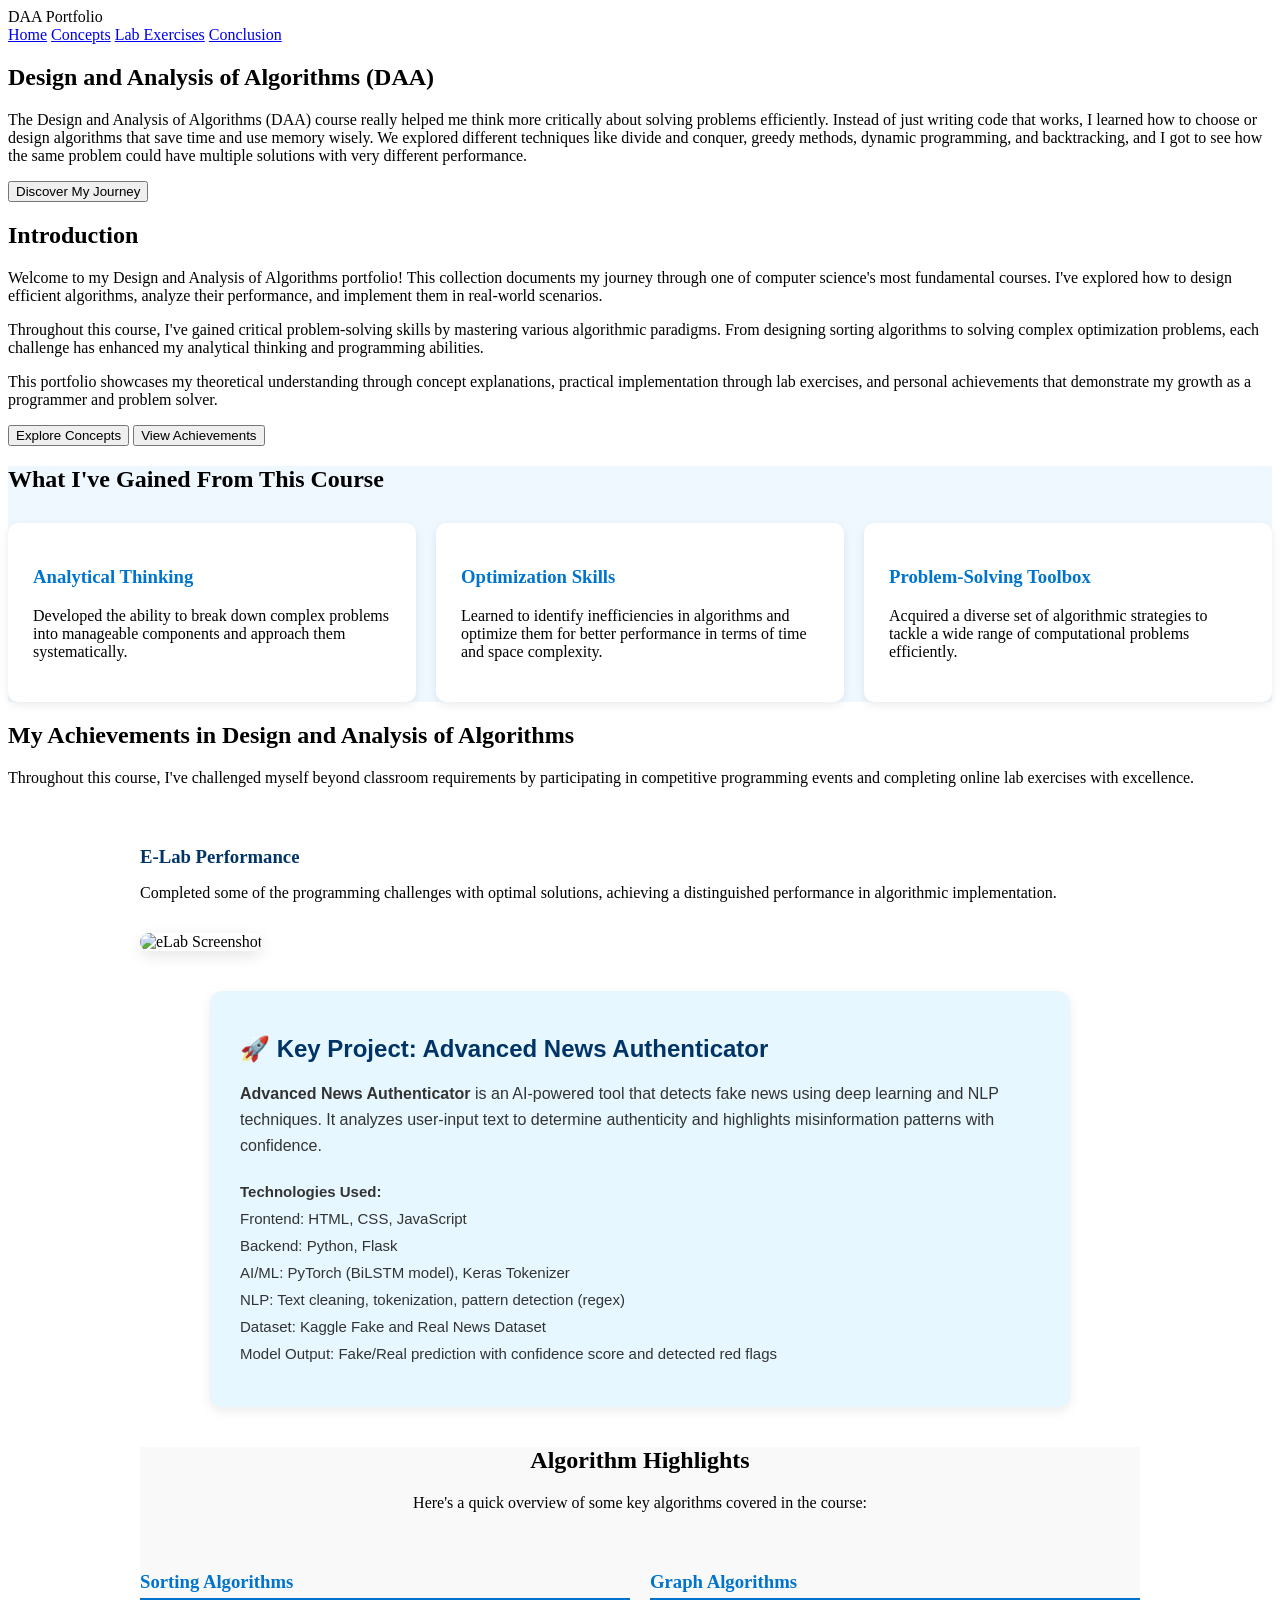
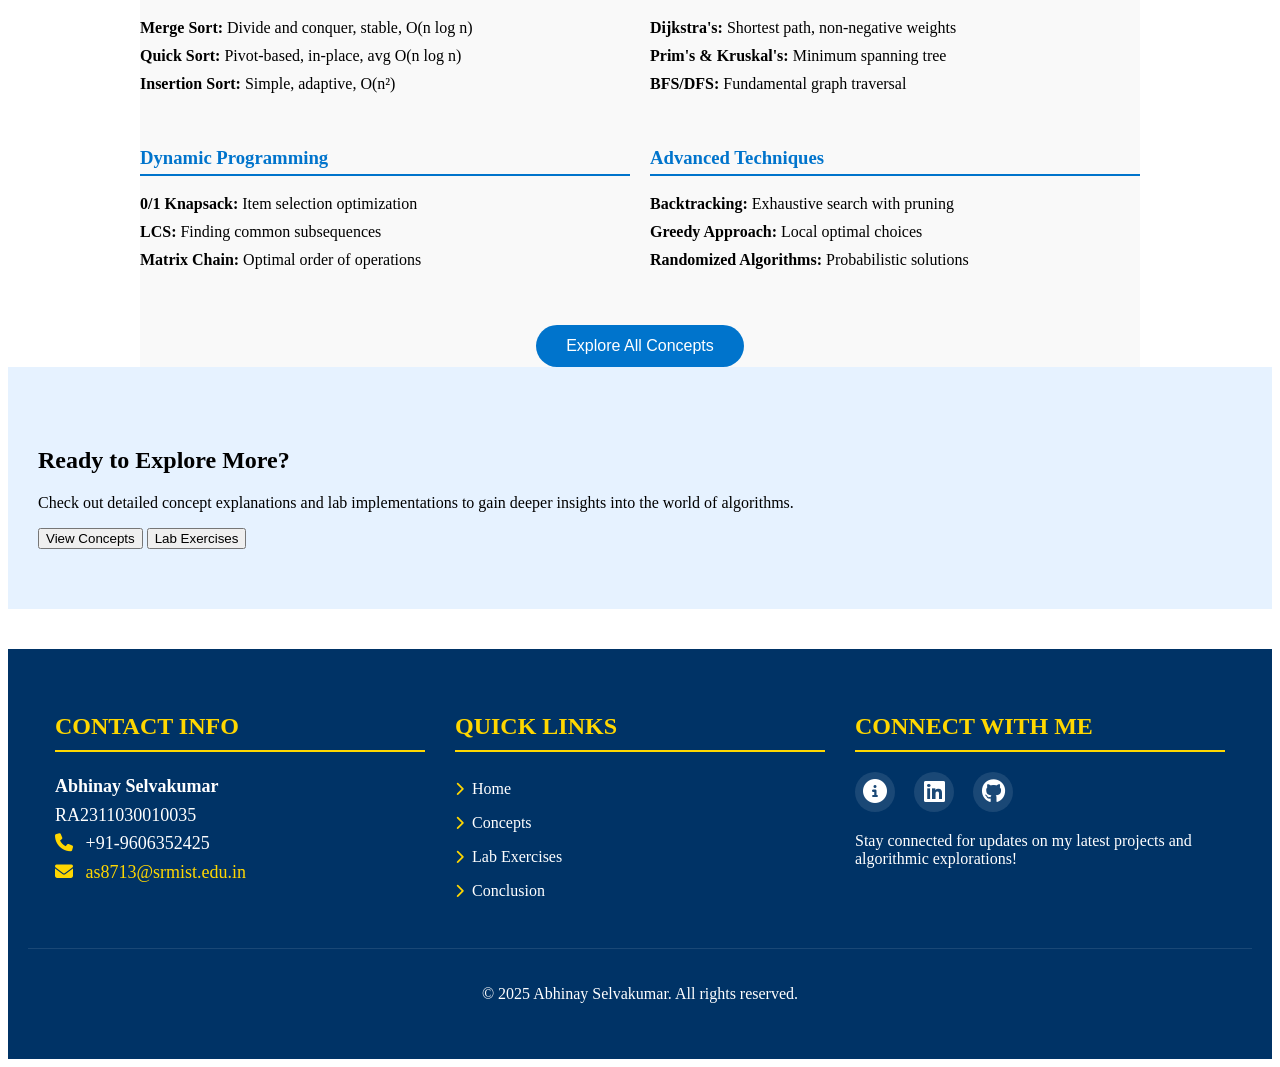
==== docs/index.html @ 9a60bb02 "Copied HTML files to docs/ for GitHub Pages" ====
<!DOCTYPE html>
<html lang="en">
    <head>
        <meta charset="UTF-8" />
        <meta name="viewport" content="width=device-width, initial-scale=1.0"/>
        <meta name="description" content="Design and Analysis of Algorithms (DAA) Portfolio showcasing knowledge, lab work, and achievements" />
        <title>DAA Portfolio | Home</title>
        <link rel="stylesheet" href="style.css" />
        <link href="https://fonts.googleapis.com/css2?family=Roboto:wght@300;400;500;700&display=swap" rel="stylesheet">
        <link rel="shortcut icon" href="favicon.ico" type="image/x-icon">
        <link rel="stylesheet" href="https://cdnjs.cloudflare.com/ajax/libs/font-awesome/6.5.0/css/all.min.css" crossorigin="anonymous" referrerpolicy="no-referrer" />
    </head>
    
<body>

    <!-- Header -->
    <header>
        <div class="header-left">DAA Portfolio</div>
        <nav class="header-right">
            <a href="index.html">Home</a>
            <a href="concepts.html">Concepts</a>
            <a href="lab.html">Lab Exercises</a>
            <a href="conclusion.html">Conclusion</a>
        </nav>
    </header>

    <!-- Hero Section: About the Course -->
    <section class="hero">
        <h1>Design and Analysis of Algorithms (DAA)</h1>
        <p>The Design and Analysis of Algorithms (DAA) course really helped me think more critically about solving problems efficiently. Instead of just writing code that works, I learned how to choose or design algorithms that save time and use memory wisely. We explored different techniques like divide and conquer, greedy methods, dynamic programming, and backtracking, and I got to see how the same problem could have multiple solutions with very different performance. </p>
        <button onclick="scrollToIntro()">Discover My Journey</button>
    </section>

    <!-- Introduction Section: About the Portfolio -->
    <section id="introduction" class="section">
        <h2>Introduction</h2>
        <p>Welcome to my Design and Analysis of Algorithms portfolio! This collection documents my journey through one of computer science's most fundamental courses. I've explored how to design efficient algorithms, analyze their performance, and implement them in real-world scenarios.</p>
        <p>Throughout this course, I've gained critical problem-solving skills by mastering various algorithmic paradigms. From designing sorting algorithms to solving complex optimization problems, each challenge has enhanced my analytical thinking and programming abilities.</p>
        <p>This portfolio showcases my theoretical understanding through concept explanations, practical implementation through lab exercises, and personal achievements that demonstrate my growth as a programmer and problem solver.</p>
        <div class="btn-group">
            <button onclick="goToConcepts()">Explore Concepts</button>
            <button onclick="scrollToAchievements()">View Achievements</button>
        </div>
    </section>

    <!-- Course Benefits Section -->
    <section class="section" style="background-color: #f0f8ff;">
        <h2>What I've Gained From This Course</h2>
        <div style="display: flex; flex-wrap: wrap; justify-content: center; gap: 20px; margin-top: 30px;">
            <div style="flex: 1; min-width: 250px; background: white; padding: 25px; border-radius: 10px; box-shadow: 0 3px 10px rgba(0,0,0,0.08);">
                <h3 style="color: #0074cc;">Analytical Thinking</h3>
                <p>Developed the ability to break down complex problems into manageable components and approach them systematically.</p>
            </div>
            <div style="flex: 1; min-width: 250px; background: white; padding: 25px; border-radius: 10px; box-shadow: 0 3px 10px rgba(0,0,0,0.08);">
                <h3 style="color: #0074cc;">Optimization Skills</h3>
                <p>Learned to identify inefficiencies in algorithms and optimize them for better performance in terms of time and space complexity.</p>
            </div>
            <div style="flex: 1; min-width: 250px; background: white; padding: 25px; border-radius: 10px; box-shadow: 0 3px 10px rgba(0,0,0,0.08);">
                <h3 style="color: #0074cc;">Problem-Solving Toolbox</h3>
                <p>Acquired a diverse set of algorithmic strategies to tackle a wide range of computational problems efficiently.</p>
            </div>
        </div>
    </section>

    <!-- Achievements Section -->
    <section id="achievements" class="section">
        <h2>My Achievements in Design and Analysis of Algorithms</h2>
        <p>Throughout this course, I've challenged myself beyond classroom requirements by participating in competitive programming events and completing online lab exercises with excellence.</p>
        
        <div style="display: flex; flex-wrap: wrap; justify-content: center; gap: 40px; margin: 40px 0;">
            <div style="flex: 1; min-width: 300px; max-width: 1000px;"> <!-- Increase max-width if needed -->
                <h3 style="color: #003366; margin-bottom: 15px;">E-Lab Performance</h3>
                <p>Completed some of the programming challenges with optimal solutions, achieving a distinguished performance in algorithmic implementation.</p>
                <img src="elab.jpg" alt="eLab Screenshot" style="width: 100%; height: auto; border-radius: 10px; margin-top: 15px; box-shadow: 0 5px 15px rgba(0,0,0,0.1);">
            </div>
        </div>
        
        
        <div style="background-color: #e6f7ff; padding: 25px 30px; border-radius: 12px; margin: 40px auto; max-width: 800px; box-shadow: 0 4px 12px rgba(0,0,0,0.08); font-family: 'Segoe UI', sans-serif;">
            <h2 style="color: #003366; margin-bottom: 18px;">🚀 Key Project: Advanced News Authenticator</h2>
            
            <p style="font-size: 16px; line-height: 1.6; color: #333;">
              <strong>Advanced News Authenticator</strong> is an AI-powered tool that detects fake news using deep learning and NLP techniques. It analyzes user-input text to determine authenticity and highlights misinformation patterns with confidence.
            </p>
            
            <p style="font-size: 15px; color: #333; line-height: 1.8; margin-top: 20px;">
              <strong>Technologies Used:</strong><br>
              Frontend: HTML, CSS, JavaScript<br>
              Backend: Python, Flask<br>
              AI/ML: PyTorch (BiLSTM model), Keras Tokenizer<br>
              NLP: Text cleaning, tokenization, pattern detection (regex)<br>
              Dataset: Kaggle Fake and Real News Dataset<br>
              Model Output: Fake/Real prediction with confidence score and detected red flags
            </p>
          </div>
          
          
    </section>

    <!-- Quick Concept Highlights -->
    <section class="section" style="background-color: #f9f9f9; text-align: left; max-width: 1000px; margin: 0 auto;">
        <h2 style="text-align: center;">Algorithm Highlights</h2>
        <p style="text-align: center; margin-bottom: 40px;">Here's a quick overview of some key algorithms covered in the course:</p>
        
        <div style="display: flex; flex-wrap: wrap; gap: 20px; justify-content: space-between; margin-bottom: 20px;">
            <div style="flex: 1; min-width: 300px;">
                <h3 style="color: #0074cc; border-bottom: 2px solid #0074cc; padding-bottom: 5px;">Sorting Algorithms</h3>
                <ul style="list-style-type: none; padding-left: 0;">
                    <li style="margin-bottom: 10px;"><strong>Merge Sort:</strong> Divide and conquer, stable, O(n log n)</li>
                    <li style="margin-bottom: 10px;"><strong>Quick Sort:</strong> Pivot-based, in-place, avg O(n log n)</li>
                    <li style="margin-bottom: 10px;"><strong>Insertion Sort:</strong> Simple, adaptive, O(n²)</li>
                </ul>
            </div>
            
            <div style="flex: 1; min-width: 300px;">
                <h3 style="color: #0074cc; border-bottom: 2px solid #0074cc; padding-bottom: 5px;">Graph Algorithms</h3>
                <ul style="list-style-type: none; padding-left: 0;">
                    <li style="margin-bottom: 10px;"><strong>Dijkstra's:</strong> Shortest path, non-negative weights</li>
                    <li style="margin-bottom: 10px;"><strong>Prim's & Kruskal's:</strong> Minimum spanning tree</li>
                    <li style="margin-bottom: 10px;"><strong>BFS/DFS:</strong> Fundamental graph traversal</li>
                </ul>
            </div>
        </div>
        
        <div style="display: flex; flex-wrap: wrap; gap: 20px; justify-content: space-between;">
            <div style="flex: 1; min-width: 300px;">
                <h3 style="color: #0074cc; border-bottom: 2px solid #0074cc; padding-bottom: 5px;">Dynamic Programming</h3>
                <ul style="list-style-type: none; padding-left: 0;">
                    <li style="margin-bottom: 10px;"><strong>0/1 Knapsack:</strong> Item selection optimization</li>
                    <li style="margin-bottom: 10px;"><strong>LCS:</strong> Finding common subsequences</li>
                    <li style="margin-bottom: 10px;"><strong>Matrix Chain:</strong> Optimal order of operations</li>
                </ul>
            </div>
            
            <div style="flex: 1; min-width: 300px;">
                <h3 style="color: #0074cc; border-bottom: 2px solid #0074cc; padding-bottom: 5px;">Advanced Techniques</h3>
                <ul style="list-style-type: none; padding-left: 0;">
                    <li style="margin-bottom: 10px;"><strong>Backtracking:</strong> Exhaustive search with pruning</li>
                    <li style="margin-bottom: 10px;"><strong>Greedy Approach:</strong> Local optimal choices</li>
                    <li style="margin-bottom: 10px;"><strong>Randomized Algorithms:</strong> Probabilistic solutions</li>
                </ul>
            </div>
        </div>
        
        <div style="text-align: center; margin-top: 40px;">
            <button onclick="goToConcepts()" style="background-color: #0074cc; color: white; border: none; padding: 12px 30px; border-radius: 30px; font-size: 16px; cursor: pointer; transition: all 0.3s ease;">Explore All Concepts</button>
        </div>
    </section>

    <!-- Call to Action Section -->
    <section class="section" style="background-color: #e6f2ff; padding: 60px 30px;">
        <h2>Ready to Explore More?</h2>
        <p>Check out detailed concept explanations and lab implementations to gain deeper insights into the world of algorithms.</p>
        <div class="btn-group">
            <button onclick="goToConcepts()">View Concepts</button>
            <button onclick="goToLab()">Lab Exercises</button>
        </div>
    </section>

    <!-- Back to Top Button -->
    <button id="backToTopBtn" onclick="topFunction()" style="display: none; position: fixed; bottom: 20px; right: 20px; z-index: 99; border: none; outline: none; background-color: #0074cc; color: white; cursor: pointer; padding: 15px; border-radius: 50%; font-size: 18px; box-shadow: 0 4px 10px rgba(0,0,0,0.2);">↑</button>

    <!-- Footer -->
    <footer style="background-color: #003366; color: white; padding: 40px 20px; margin-top: 40px;">
        <div style="display: flex; flex-wrap: wrap; justify-content: space-between; max-width: 1200px; margin: 0 auto; text-align: left;">
            <!-- Contact Information Section -->
            <div style="flex: 1; min-width: 300px; margin-bottom: 30px; padding: 0 15px;">
                <h3 style="font-size: 24px; margin-bottom: 20px; color: #FFD700; border-bottom: 2px solid #FFD700; padding-bottom: 10px;">CONTACT INFO</h3>
                <p style="margin: 10px 0; font-size: 18px; line-height: 1.6;">
                    <strong>Abhinay Selvakumar</strong><br>
                    RA2311030010035<br>
                    <i class="fas fa-phone" style="margin-right: 8px; color: #FFD700;"></i> +91-9606352425<br>
                    <i class="fas fa-envelope" style="margin-right: 8px; color: #FFD700;"></i> <a href="mailto:as8713@srmist.edu.in" style="color: #FFD700; text-decoration: none;">as8713@srmist.edu.in</a>
                </p>
            </div>
            
            <!-- Quick Links Section -->
            <div style="flex: 1; min-width: 300px; margin-bottom: 30px; padding: 0 15px;">
                <h3 style="font-size: 24px; margin-bottom: 20px; color: #FFD700; border-bottom: 2px solid #FFD700; padding-bottom: 10px;">QUICK LINKS</h3>
                <nav style="display: flex; flex-direction: column;">
                    <a href="index.html" style="color: white; margin: 8px 0; text-decoration: none; transition: all 0.3s ease;"><i class="fas fa-chevron-right" style="margin-right: 8px; color: #FFD700; font-size: 14px;"></i>Home</a>
                    <a href="concepts.html" style="color: white; margin: 8px 0; text-decoration: none; transition: all 0.3s ease;"><i class="fas fa-chevron-right" style="margin-right: 8px; color: #FFD700; font-size: 14px;"></i>Concepts</a>
                    <a href="lab.html" style="color: white; margin: 8px 0; text-decoration: none; transition: all 0.3s ease;"><i class="fas fa-chevron-right" style="margin-right: 8px; color: #FFD700; font-size: 14px;"></i>Lab Exercises</a>
                    <a href="conclusion.html" style="color: white; margin: 8px 0; text-decoration: none; transition: all 0.3s ease;"><i class="fas fa-chevron-right" style="margin-right: 8px; color: #FFD700; font-size: 14px;"></i>Conclusion</a>
                </nav>
            </div>
            
            <!-- Connect Section -->
            <div style="flex: 1; min-width: 300px; margin-bottom: 30px; padding: 0 15px;">
                <h3 style="font-size: 24px; margin-bottom: 20px; color: #FFD700; border-bottom: 2px solid #FFD700; padding-bottom: 10px;">CONNECT WITH ME</h3>
                <div class="social-icons" style="margin: 20px 0;">
                    <a href="#" target="_blank" style="display: inline-block; color: white; margin: 0 15px 0 0; font-size: 24px; background-color: rgba(255,255,255,0.1); width: 40px; height: 40px; line-height: 40px; text-align: center; border-radius: 50%; transition: all 0.3s ease;"><i class="fas fa-info-circle"></i></a>
                    <a href="#" target="_blank" style="display: inline-block; color: white; margin: 0 15px 0 0; font-size: 24px; background-color: rgba(255,255,255,0.1); width: 40px; height: 40px; line-height: 40px; text-align: center; border-radius: 50%; transition: all 0.3s ease;"><i class="fab fa-linkedin"></i></a>
                    <a href="#" target="_blank" style="display: inline-block; color: white; margin: 0 15px 0 0; font-size: 24px; background-color: rgba(255,255,255,0.1); width: 40px; height: 40px; line-height: 40px; text-align: center; border-radius: 50%; transition: all 0.3s ease;"><i class="fab fa-github"></i></a>
                </div>
                <p style="margin-top: 20px; font-size: 16px;">Stay connected for updates on my latest projects and algorithmic explorations!</p>
            </div>
        </div>
        
        <!-- Copyright Section -->
        <div style="border-top: 1px solid rgba(255,255,255,0.1); padding-top: 20px; margin-top: 10px; text-align: center;">
            <p style="font-size: 16px;">&copy; 2025 Abhinay Selvakumar. All rights reserved.</p>
        </div>
    </footer>

    <script src="script.js"></script>
</body>
</html>
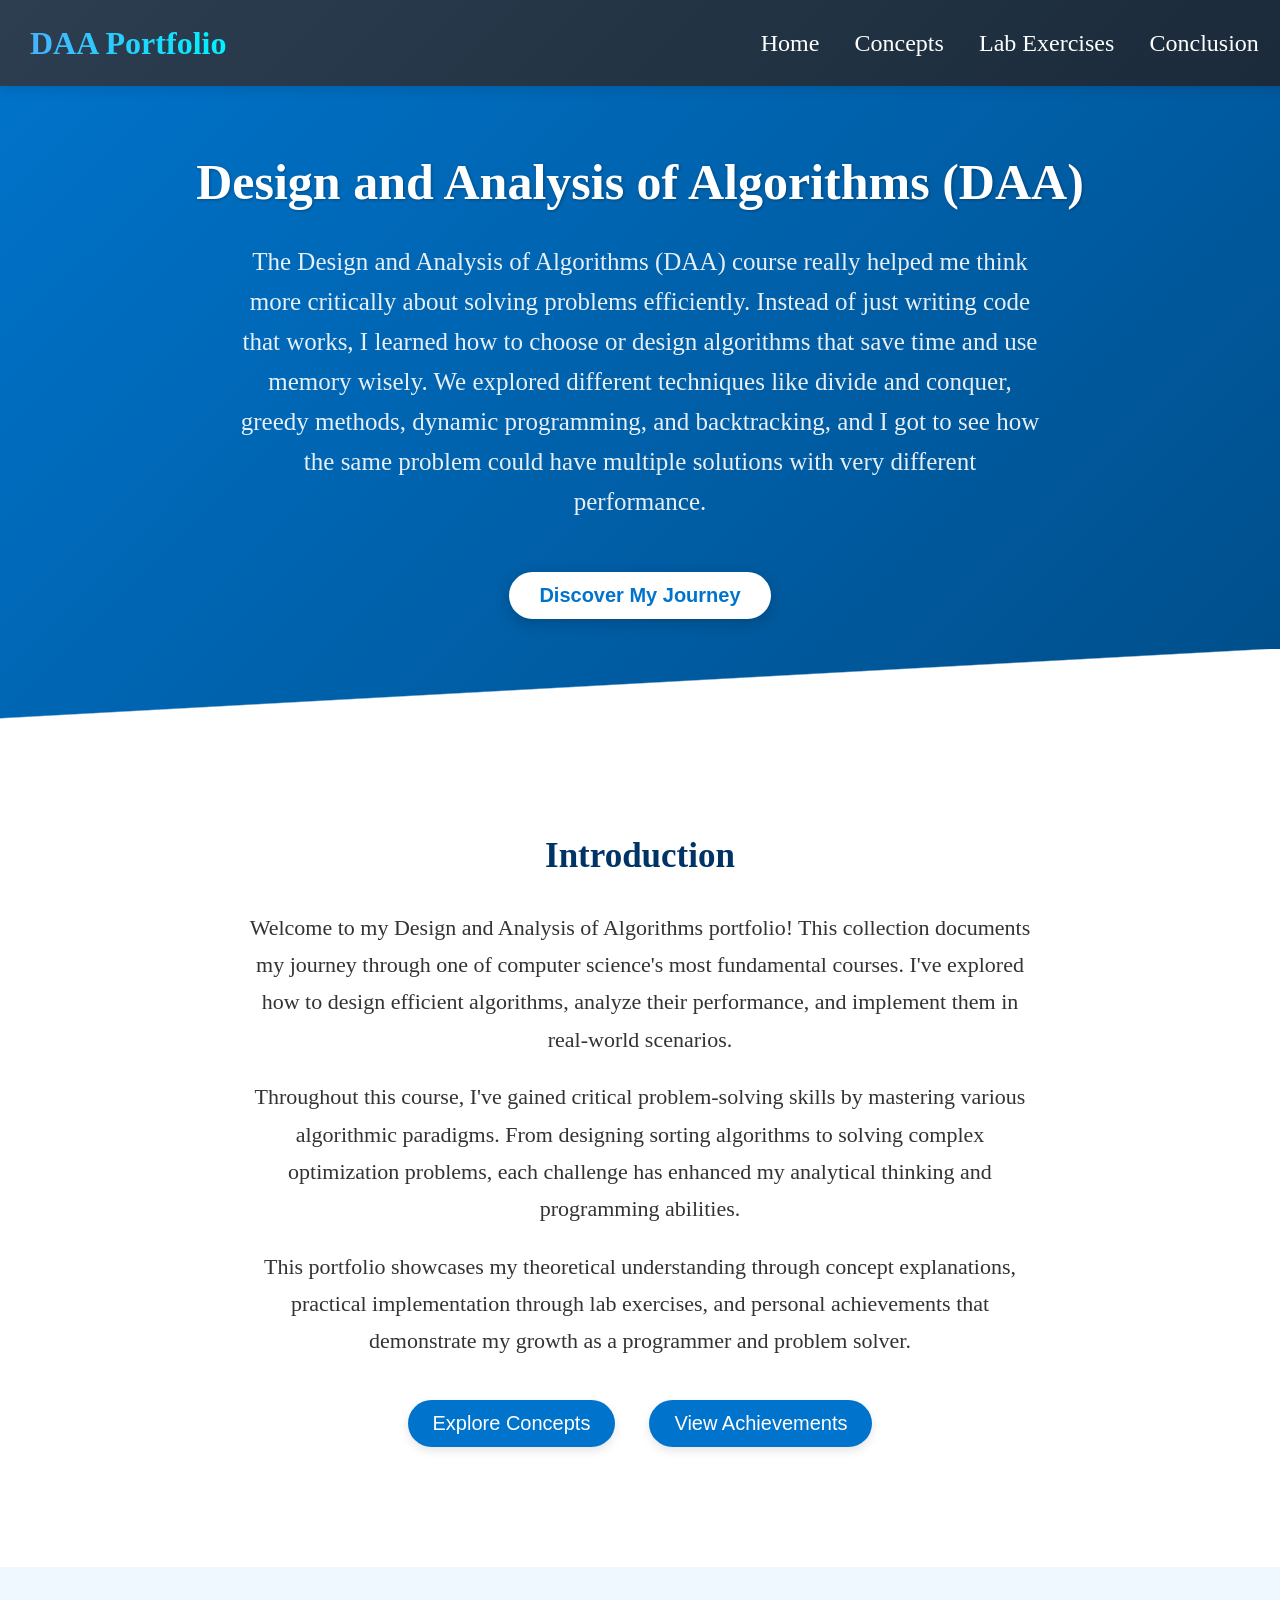
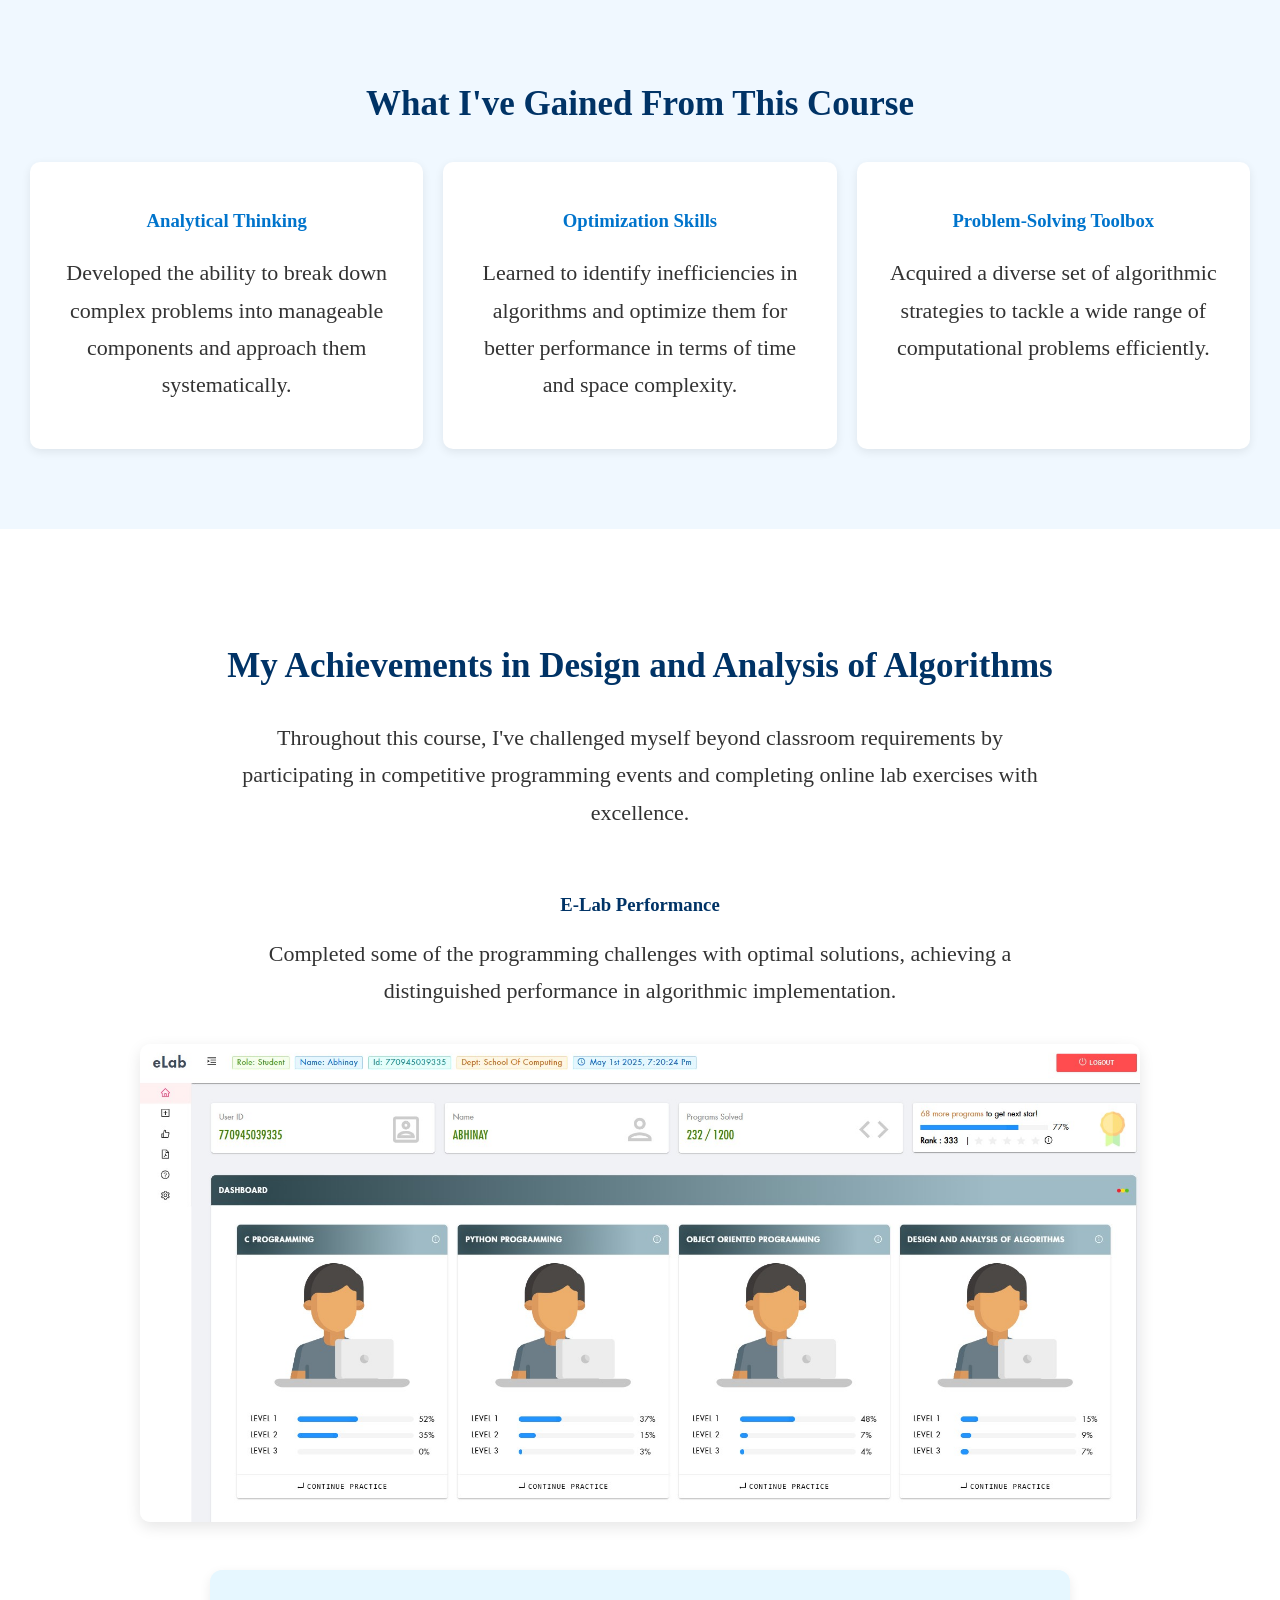
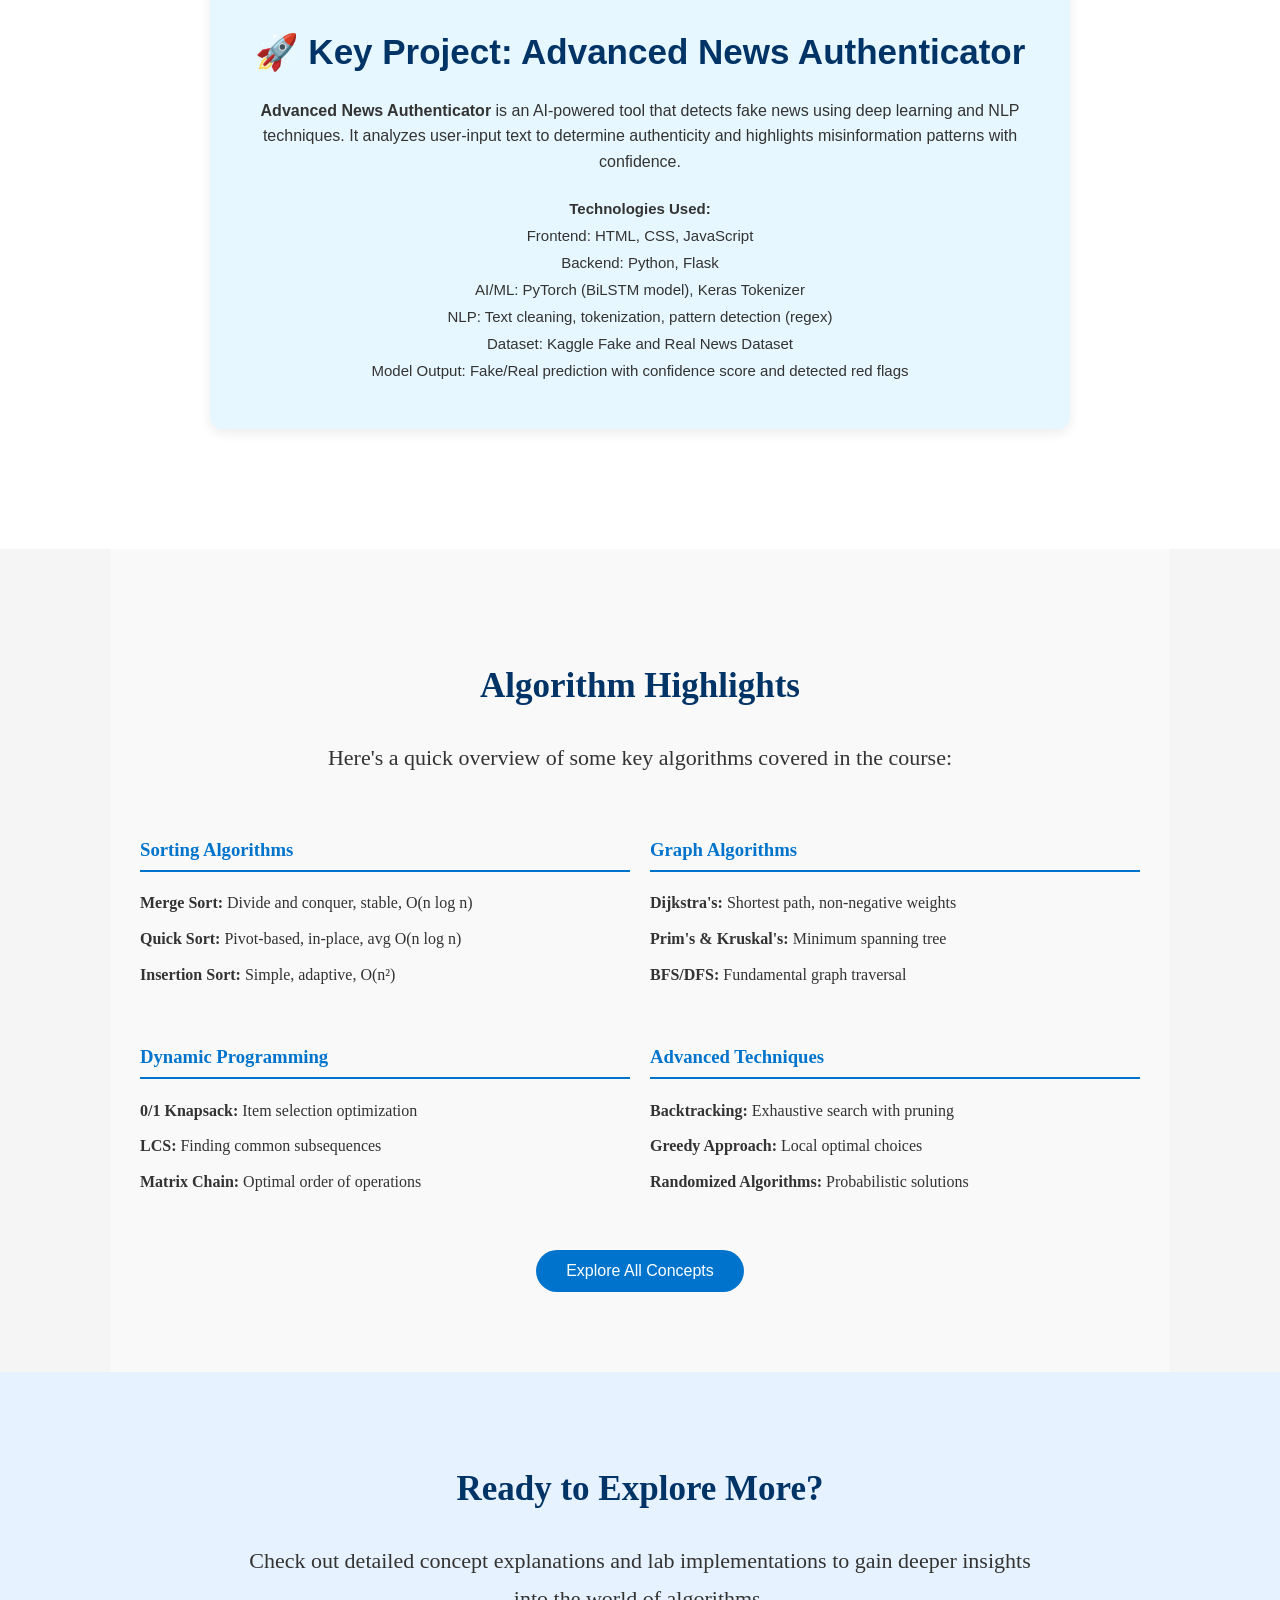
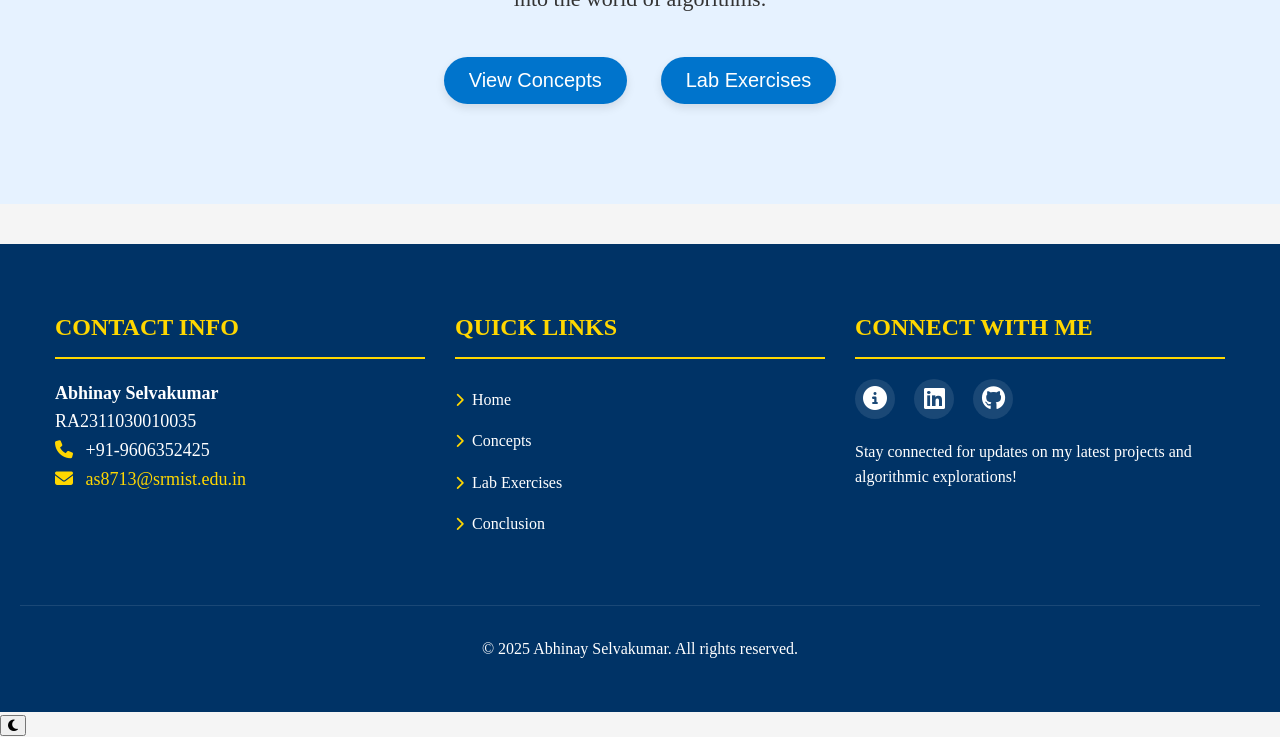
==== commit a2203326: "Initial commit" ====
--- a/docs/index.html
+++ b/docs/index.html
@@ -190,8 +190,8 @@
                 <h3 style="font-size: 24px; margin-bottom: 20px; color: #FFD700; border-bottom: 2px solid #FFD700; padding-bottom: 10px;">CONNECT WITH ME</h3>
                 <div class="social-icons" style="margin: 20px 0;">
                     <a href="#" target="_blank" style="display: inline-block; color: white; margin: 0 15px 0 0; font-size: 24px; background-color: rgba(255,255,255,0.1); width: 40px; height: 40px; line-height: 40px; text-align: center; border-radius: 50%; transition: all 0.3s ease;"><i class="fas fa-info-circle"></i></a>
-                    <a href="#" target="_blank" style="display: inline-block; color: white; margin: 0 15px 0 0; font-size: 24px; background-color: rgba(255,255,255,0.1); width: 40px; height: 40px; line-height: 40px; text-align: center; border-radius: 50%; transition: all 0.3s ease;"><i class="fab fa-linkedin"></i></a>
-                    <a href="#" target="_blank" style="display: inline-block; color: white; margin: 0 15px 0 0; font-size: 24px; background-color: rgba(255,255,255,0.1); width: 40px; height: 40px; line-height: 40px; text-align: center; border-radius: 50%; transition: all 0.3s ease;"><i class="fab fa-github"></i></a>
+                    <a href="https://www.linkedin.com/in/abhinay-selvakumar-ba3157289/" target="_blank" style="display: inline-block; color: white; margin: 0 15px 0 0; font-size: 24px; background-color: rgba(255,255,255,0.1); width: 40px; height: 40px; line-height: 40px; text-align: center; border-radius: 50%; transition: all 0.3s ease;"><i class="fab fa-linkedin"></i></a>
+                    <a href="https://github.com/abhi-0308/DAA-Portfolio" target="_blank" style="display: inline-block; color: white; margin: 0 15px 0 0; font-size: 24px; background-color: rgba(255,255,255,0.1); width: 40px; height: 40px; line-height: 40px; text-align: center; border-radius: 50%; transition: all 0.3s ease;"><i class="fab fa-github"></i></a>
                 </div>
                 <p style="margin-top: 20px; font-size: 16px;">Stay connected for updates on my latest projects and algorithmic explorations!</p>
             </div>
--- a/docs/style.css
+++ b/docs/style.css
@@ -0,0 +1,982 @@
+/* General Styling */
+body {
+    margin: 0;
+    font-family: 'Times New Roman', Times, serif;
+    background-color: #f5f5f5;
+    scroll-behavior: smooth;
+    line-height: 1.6;
+    color: #333;
+}
+
+/* Header Styling */
+header {
+    display: flex;
+    justify-content: space-between;
+    align-items: center;
+    padding: 1rem 10px;
+    background: linear-gradient(135deg, #2c3e50, #1a2a3a);
+    color: white;
+    box-shadow: 0 4px 12px rgba(0, 0, 0, 0.1);
+    position: fixed;
+    width: 100%;
+    top: 0;
+    z-index: 1000;
+    transition: all 0.3s ease;
+}
+
+.header-left {
+    font-size: 2.0rem;
+    font-weight: 700;
+    background: linear-gradient(to right, #4facfe, #00f2fe);
+    -webkit-background-clip: text;
+    background-clip: text;
+    color: transparent;
+    transition: all 0.3s ease;
+    cursor: pointer;
+    margin-right: auto; /* Pushes nav to the right */
+    padding-left: 20px;    
+}
+
+.header-left:hover {
+    transform: scale(1.05);
+    text-shadow: 0 0 10px rgba(79, 172, 254, 0.3);
+}
+
+.header-right {
+    display: flex;
+    gap: 0.8rem; /* Reduced from 1.5rem */
+    margin-left: -20px; /* Shift entire nav left */
+    display: flex;
+    padding-right: 20px;
+}
+
+.header-right a {
+    color: white;
+    text-decoration: none;
+    font-weight: 500;
+    padding: 0.5rem 0.7rem; /* Adjusted padding */
+    border-radius: 4px;
+    transition: all 0.3s ease;
+    position: relative;
+    overflow: hidden;
+    white-space: nowrap; /* Prevent text wrapping */
+    font-size: 1.5rem;
+}
+
+.header-right a::before {
+    content: '';
+    position: absolute;
+    bottom: 0;
+    left: 0;
+    width: 0;
+    height: 2px;
+    background: linear-gradient(to right, #4facfe, #00f2fe);
+    transition: width 0.3s ease;
+}
+
+.header-right a:hover::before {
+    width: 100%;
+}
+
+.header-right a:hover {
+    color: #4facfe;
+    transform: translateY(-2px);
+}
+
+.header-right a.active {
+    background: rgba(255, 255, 255, 0.1);
+    color: #00f2fe;
+}
+
+.header-right a.active::before {
+    width: 100%;
+}
+
+/* Mobile Menu */
+.menu-toggle {
+    display: none;
+    cursor: pointer;
+    font-size: 1.5rem;
+}
+
+/* Responsive Styles */
+@media (max-width: 768px) {
+    header {
+        flex-direction: column;
+        padding: 1rem;
+        align-items: flex-start;
+    }
+
+    .header-left {
+        margin-bottom: 1rem;
+        margin-right: 0;
+    }
+
+    .header-right {
+        display: none;
+        flex-direction: column;
+        width: 100%;
+        gap: 0.5rem;
+        margin-left: 0;
+    }
+
+    .header-right.show {
+        display: flex;
+    }
+
+    .menu-toggle {
+        display: block;
+        position: absolute;
+        right: 1rem;
+        top: 1rem;
+    }
+}
+
+/* Scroll Effect */
+header.scrolled {
+    padding: 0.5rem 0.7rem;
+    background: rgba(44, 62, 80, 0.95);
+    backdrop-filter: blur(10px);
+    font-size: 1.0rem;
+    white-space: nowrap; /* Prevent text wrapping */
+
+}
+
+/* Hero Section */
+.hero {
+    background: linear-gradient(135deg, #0074cc 0%, #004e8a 100%);
+    color: white;
+    text-align: center;
+    padding: 100px 20px;
+    position: relative;
+}
+
+.hero::after {
+    content: "";
+    position: absolute;
+    bottom: 0;
+    left: 0;
+    width: 100%;
+    height: 70px;
+    background: linear-gradient(to bottom right, transparent 49%, white 50%);
+}
+
+.hero h1 {
+    font-size: 50px;
+    margin-bottom: 20px;
+    text-shadow: 1px 1px 3px rgba(0,0,0,0.3);
+}
+
+.hero p {
+    font-size: 25px;
+    margin: 20px auto;
+    max-width: 800px;
+    opacity: 0.9;
+}
+
+.hero button {
+    margin-top: 30px;
+    padding: 12px 30px;
+    font-size: 20px;
+    background-color: white;
+    color: #0074cc;
+    border: none;
+    cursor: pointer;
+    border-radius: 30px;
+    font-weight: bold;
+    transition: all 0.3s ease;
+    box-shadow: 0 4px 15px rgba(0,0,0,0.2);
+}
+
+.hero button:hover {
+    transform: translateY(-3px);
+    box-shadow: 0 6px 20px rgba(0,0,0,0.25);
+}
+
+/* Content Sections */
+.section {
+    padding: 80px 30px;
+    text-align: center;
+    background-color: white;
+    position: relative;
+}
+
+.section h1 {
+    font-size: 40px;
+    margin-bottom: 30px;
+    color: #003366;
+    position: relative;
+    display: inline-block;
+}
+
+.section h1::after {
+    content: "";
+    position: absolute;
+    bottom: -10px;
+    left: 50%;
+    transform: translateX(-50%);
+    height: 3px;
+    width: 80px;
+    background-color: #0074cc;
+}
+
+.section h2 {
+    font-size: 35px;
+    margin-bottom: 25px;
+    color: #003366;
+}
+
+.section p {
+    font-size: 22px;
+    max-width: 800px;
+    margin: 0 auto 20px;
+    line-height: 1.7;
+}
+
+.btn-group {
+    margin: 30px 0;
+}
+
+.btn-group button {
+    margin: 10px 15px;
+    padding: 12px 25px;
+    font-size: 20px;
+    background-color: #0074cc;
+    color: white;
+    border: none;
+    cursor: pointer;
+    border-radius: 30px;
+    transition: all 0.3s ease;
+    font-weight: 500;
+    box-shadow: 0 4px 10px rgba(0,0,0,0.1);
+}
+
+.btn-group button:hover {
+    background-color: #005fa3;
+    transform: translateY(-2px);
+    box-shadow: 0 6px 15px rgba(0,0,0,0.15);
+}
+
+.images {
+    display: flex;
+    justify-content: center;
+    gap: 30px;
+    margin-top: 40px;
+    flex-wrap: wrap;
+}
+
+.images img {
+    width: 350px;
+    height: auto;
+    border-radius: 10px;
+    border: none;
+    transition: all 0.3s ease;
+    box-shadow: 0 5px 15px rgba(0,0,0,0.1);
+}
+
+.images img:hover {
+    transform: scale(1.02);
+    box-shadow: 0 8px 25px rgba(0,0,0,0.15);
+}
+
+/* Concepts Section */
+.concepts-section {
+    padding: 50px 30px;
+    background-color: #f9f9f9;
+    display: grid;
+    grid-template-columns: repeat(auto-fill, minmax(300px, 1fr));
+    gap: 30px;
+    max-width: 1200px;
+    margin: 0 auto;
+}
+
+.concept {
+    margin-bottom: 30px;
+    background-color: #fff;
+    padding: 30px;
+    border-radius: 15px;
+    box-shadow: 0 5px 15px rgba(0,0,0,0.05);
+    transition: all 0.3s ease;
+    height: 100%;
+    display: flex;
+    flex-direction: column;
+}
+
+.concept:hover {
+    transform: translateY(-5px);
+    box-shadow: 0 10px 25px rgba(0,0,0,0.1);
+}
+
+.concept h2 {
+    color: #003366;
+    font-size: 25px;
+    margin-bottom: 15px;
+    position: relative;
+    padding-bottom: 10px;
+}
+
+.concept h2::after {
+    content: "";
+    position: absolute;
+    bottom: 0;
+    left: 0;
+    width: 50px;
+    height: 3px;
+    background-color: #0074cc;
+}
+
+.concept p {
+    margin-bottom: 20px;
+    font-size: 20px;
+    line-height: 1.6;
+    color: #555;
+}
+
+.concept ul {
+    padding-left: 20px;
+    margin-bottom: 20px;
+}
+
+.concept li {
+    margin-bottom: 10px;
+    line-height: 1.5;
+}
+
+.concept img {
+    width: 100%;
+    border-radius: 8px;
+    margin-top: auto;
+    box-shadow: 0 3px 10px rgba(0,0,0,0.1);
+}
+
+/* Lab Section */
+.lab-brief {
+    background-color: #f0f8ff;
+}
+
+.lab-brief button {
+    margin-top: 25px;
+    padding: 12px 30px;
+    background-color: #0074cc;
+    color: white;
+    border: none;
+    border-radius: 30px;
+    cursor: pointer;
+    font-size: 20px;
+    font-weight: 500;
+    transition: all 0.3s ease;
+    box-shadow: 0 4px 10px rgba(0,0,0,0.1);
+}
+
+.lab-brief button:hover {
+    background-color: #005fa3;
+    transform: translateY(-2px);
+    box-shadow: 0 6px 15px rgba(0,0,0,0.15);
+}
+
+.lab-section {
+    padding: 50px 30px;
+    background: #f8f9fa;
+}
+
+.accordion {
+    max-width: 900px;
+    margin: auto;
+}
+
+.accordion-item {
+    margin-bottom: 15px;
+    border: none;
+    border-radius: 10px;
+    overflow: hidden;
+    background-color: white;
+    box-shadow: 0 3px 10px rgba(0,0,0,0.08);
+    transition: all 0.3s ease;
+}
+
+.accordion-item:hover {
+    box-shadow: 0 5px 15px rgba(0,0,0,0.12);
+}
+
+.accordion-header {
+    background-color: #e6f2ff;
+    color: #003366;
+    cursor: pointer;
+    padding: 18px 20px;
+    text-align: left;
+    font-size: 22px;
+    width: 100%;
+    border: none;
+    outline: none;
+    transition: background 0.3s ease;
+    position: relative;
+    font-weight: 600;
+}
+
+.accordion-header:hover {
+    background-color: #d0eaff;
+}
+
+.accordion-content {
+    padding: 25px;
+    display: none;
+    animation: fadeIn 0.4s ease-in-out;
+    background-color: #fefefe;
+}
+
+.accordion-content p {
+    margin-bottom: 15px;
+    line-height: 1.6;
+}
+
+@keyframes fadeIn {
+    from { opacity: 0; transform: translateY(-10px); }
+    to { opacity: 1; transform: translateY(0); }
+}
+
+.accordion-item.active .accordion-content {
+    display: block;
+}
+
+.accordion-header::after {
+    content: '▼';
+    position: absolute;
+    right: 20px;
+    transition: transform 0.3s ease;
+    margin-left: 15px;
+}
+
+.accordion-item.active .accordion-header::after {
+    transform: rotate(180deg);
+}
+
+/* Quote Styling */
+.quote {
+    margin: 60px auto;
+    font-style: italic;
+    background: #f0f8ff;
+    border-left: 6px solid #0074cc;
+    padding: 30px;
+    font-size: 1.3rem;
+    color: #333;
+    max-width: 800px;
+    border-radius: 0 10px 10px 0;
+    box-shadow: 0 5px 15px rgba(0,0,0,0.05);
+    position: relative;
+}
+
+.quote::before {
+    content: "";
+    font-size: 4rem;
+    color: #0074cc;
+    opacity: 0.2;
+    position: absolute;
+    top: 10px;
+    left: 10px;
+    line-height: 1;
+}
+
+/* Footer Styling */
+footer {
+    background-color: #003366;
+    color: white;
+    padding: 40px 30px;
+    text-align: center;
+}
+
+footer p {
+    margin: 10px 0;
+}
+
+footer nav {
+    margin: 20px 0;
+}
+
+footer nav a {
+    color: white;
+    text-decoration: none;
+    margin: 0 15px;
+    transition: color 0.3s ease;
+}
+
+footer nav a:hover {
+    color: #66b3ff;
+}
+
+.social-icons {
+    margin: 20px 0;
+}
+
+.social-icons a {
+    display: inline-block;
+    margin: 0 10px;
+    transition: transform 0.3s ease;
+}
+
+.social-icons img {
+    width: 30px;
+    margin: 0;
+    opacity: 0.8;
+    transition: opacity 0.3s ease;
+}
+
+.social-icons a:hover {
+    transform: translateY(-3px);
+}
+
+.social-icons a:hover img {
+    opacity: 1;
+}
+
+/* Responsive Adjustments */
+@media (max-width: 768px) {
+    .header-right a {
+        margin-left: 10px;
+        font-size: 18px;
+    }
+    
+    .hero h1 {
+        font-size: 32px;
+    }
+    
+    .hero p {
+        font-size: 20px;
+    }
+    
+    .section {
+        padding: 50px 20px;
+    }
+    
+    .section h1 {
+        font-size: 28px;
+    }
+    
+    .section h2 {
+        font-size: 24px;
+    }
+    
+    .section p {
+        font-size: 18px;
+    }
+    
+    .concepts-section {
+        grid-template-columns: 1fr;
+    }
+    
+    .btn-group button {
+        margin: 10px 5px;
+        font-size: 20px;
+    }
+}
+/* Lab Page Hero Section */
+.lab-hero {
+    background: linear-gradient(135deg, #004e8a 0%, #0074cc 100%);
+    color: white;
+    text-align: center;
+    padding: 100px 20px;
+    position: relative;
+    clip-path: polygon(0 0, 100% 0, 100% 85%, 0 100%);
+}
+
+.lab-hero-content {
+    max-width: 800px;
+    margin: 0 auto;
+}
+
+.lab-hero h1 {
+    font-size: 42px;
+    margin-bottom: 20px;
+    text-shadow: 1px 1px 3px rgba(0,0,0,0.3);
+}
+
+.lab-hero p {
+    font-size: 25px;
+    opacity: 0.9;
+}
+
+/* Lab Introduction Section */
+.lab-intro {
+    padding: 80px 30px 50px;
+}
+
+.lab-highlights {
+    display: flex;
+    justify-content: center;
+    gap: 30px;
+    margin: 40px 0;
+    flex-wrap: wrap;
+}
+
+.highlight-card {
+    background-color: #f5f9ff;
+    padding: 25px;
+    border-radius: 12px;
+    box-shadow: 0 4px 15px rgba(0,0,0,0.08);
+    flex: 1;
+    min-width: 250px;
+    max-width: 350px;
+    transition: all 0.3s ease;
+}
+
+.highlight-card:hover {
+    transform: translateY(-5px);
+    box-shadow: 0 8px 20px rgba(0,0,0,0.12);
+}
+
+.highlight-icon {
+    font-size: 36px;
+    margin-bottom: 15px;
+}
+
+.highlight-card h3 {
+    font-size: 22px;
+    margin-bottom: 15px;
+    color: #003366;
+}
+
+.lab-approach {
+    max-width: 800px;
+    margin: 30px auto;
+    font-style: italic;
+    font-size: 20px;
+    line-height: 1.7;
+}
+
+.lab-methodology {
+    background-color: #f0f8ff;
+    padding: 30px;
+    border-radius: 12px;
+    max-width: 800px;
+    margin: 40px auto;
+    box-shadow: 0 4px 15px rgba(0,0,0,0.07);
+    font-size: 20px;
+}
+
+.lab-methodology h3 {
+    color: #003366;
+    margin-bottom: 20px;
+    text-align: left;
+}
+
+.lab-methodology ol {
+    text-align: left;
+    padding-left: 25px;
+    font-size: 18px;
+}
+
+.lab-methodology li {
+    margin-bottom: 10px;
+    line-height: 1.7;
+    font-size: 18px;
+}
+
+/* Metrics Section */
+.metrics-section {
+    background-color: #e6f2ff;
+    padding: 60px 30px;
+    text-align: center;
+}
+
+.metrics-container {
+    display: flex;
+    justify-content: center;
+    flex-wrap: wrap;
+    gap: 30px;
+    margin-top: 40px;
+}
+
+.metric-card {
+    background-color: white;
+    padding: 30px;
+    border-radius: 12px;
+    min-width: 180px;
+    box-shadow: 0 5px 15px rgba(0,0,0,0.08);
+    transition: all 0.3s ease;
+}
+
+.metric-card:hover {
+    transform: translateY(-5px);
+    box-shadow: 0 10px 25px rgba(0,0,0,0.12);
+}
+
+.metric-value {
+    font-size: 42px;
+    font-weight: 700;
+    color: #0074cc;
+    margin-bottom: 10px;
+}
+
+.metric-label {
+    font-size: 18px;
+    color: #555;
+}
+
+/* Lab Guide Section */
+.lab-guide-section {
+    padding: 60px 30px 30px;
+    text-align: center;
+    background-color: white;
+}
+
+.filter-controls {
+    margin: 30px 0;
+}
+
+.filter-btn {
+    background-color: #f0f0f0;
+    border: none;
+    padding: 8px 15px;
+    margin: 0 5px 10px;
+    border-radius: 20px;
+    cursor: pointer;
+    font-size: 18px;
+    transition: all 0.3s ease;
+}
+
+.filter-btn:hover {
+    background-color: #e0e0e0;
+}
+
+.filter-btn.active {
+    background-color: #0074cc;
+    color: white;
+}
+
+/* Accordion Styling Enhancements */
+.exp-number {
+    background-color: #0074cc;
+    color: white;
+    padding: 5px 10px;
+    border-radius: 50%;
+    margin-right: 15px;
+    font-weight: bold;
+    display: inline-block;
+    min-width: 25px;
+    text-align: center;
+}
+
+.exp-title {
+    flex-grow: 1;
+}
+
+.exp-complexity {
+    background-color: #f0f8ff;
+    padding: 5px 22px;
+    border-radius: 5px;
+    font-size: 16px;
+    color: #0074cc;
+    font-family: 'Times New Roman', Times, serif;
+    font-weight: normal;
+}
+
+.accordion-header {
+    display: flex;
+    align-items: center;
+}
+
+/* Experiment Content Styling */
+.experiment-details {
+    display: flex;
+    flex-wrap: wrap;
+    gap: 30px;
+}
+
+.experiment-description {
+    flex: 3;
+    min-width: 300px;
+    font-size: 18px;
+}
+
+.experiment-analysis {
+    flex: 2;
+    min-width: 300px;
+    padding: 25px;
+    background-color: #f9f9f9;
+    border-radius: 10px;
+    font-size: 18px;
+}
+
+.algorithm-details {
+    margin-bottom: 30px;
+    padding-bottom: 20px;
+    border-bottom: 1px solid #eee;
+}
+
+.algorithm-details:last-child {
+    border-bottom: none;
+}
+
+.algorithm-properties {
+    background-color: #f5f9ff;
+    padding: 15px 20px;
+    border-radius: 8px;
+    margin-top: 15px;
+    list-style-type: none;
+}
+
+.algorithm-properties li {
+    margin-bottom: 8px;
+}
+
+.algorithm-properties ul {
+    padding-left: 20px;
+    margin-top: 5px;
+    list-style-type: disc;
+}
+
+.implementation-insight {
+    margin-top: 20px;
+    padding: 15px;
+    background-color: #fff8e6;
+    border-left: 4px solid #ffd166;
+    border-radius: 0 5px 5px 0;
+    font-size: 18px;
+}
+
+.chart-placeholder {
+    margin: 20px 0;
+    border-radius: 8px;
+    overflow: hidden;
+}
+
+.chart-placeholder img {
+    width: 100%;
+    display: block;
+}
+
+.key-findings, .optimization-note, .application-examples {
+    margin-top: 20px;
+}
+
+.key-findings h5, .optimization-note h5, .application-examples h5 {
+    font-size: 18px;
+    color: #003366;
+    margin-bottom: 10px;
+}
+
+/* Lab Conclusion Section */
+.lab-conclusion {
+    background-color: #f0f8ff;
+}
+
+.learning-outcomes {
+    max-width: 800px;
+    margin: 30px auto;
+    text-align: left;
+    font-size: 20px; /* Increase font size for general text */
+}
+
+.learning-outcomes h3 {
+    margin-bottom: 20px;
+    color: #003366;
+    font-size: 26px; /* Increase font size for the heading */
+}
+
+.learning-outcomes ul {
+    padding-left: 25px;
+}
+
+.learning-outcomes li {
+    margin-bottom: 10px;
+    line-height: 1.7;
+    font-size: 20px; /* Ensure list items have an increased font size */
+}
+
+
+/* Back to Top Button */
+#backToTopBtn {
+    display: none;
+    position: fixed;
+    bottom: 30px;
+    right: 30px;
+    z-index: 99;
+    border: none;
+    outline: none;
+    background-color: #0074cc;
+    color: white;
+    cursor: pointer;
+    padding: 15px;
+    border-radius: 50%;
+    font-size: 20px;
+    width: 50px;
+    height: 50px;
+    text-align: center;
+    line-height: 1;
+    box-shadow: 0 4px 12px rgba(0,0,0,0.2);
+    transition: all 0.3s ease;
+}
+
+#backToTopBtn:hover {
+    background-color: #005fa3;
+    transform: translateY(-3px);
+    box-shadow: 0 6px 15px rgba(0,0,0,0.25);
+}
+
+/* Additional styling for font family consistency */
+.hero-badges .badge {
+    font-family: 'Times New Roman', Times, serif;
+}
+
+.quote-box .quote-text, 
+.quote-box .quote-author {
+    font-family: 'Times New Roman', Times, serif;
+}
+
+.timeline-item .timeline-content p {
+    font-family: 'Times New Roman', Times, serif;
+}
+
+.algorithm-name, 
+.algorithm-complexity {
+    font-family: 'Times New Roman', Times, serif;
+}
+
+.footer-content h3,
+.footer-content p,
+.footer-bottom p {
+    font-family: 'Times New Roman', Times, serif;
+}
+
+/* Responsive styling for experiment details */
+@media (max-width: 768px) {
+    .lab-hero {
+        padding: 70px 20px;
+    }
+    
+    .lab-hero h1 {
+        font-size: 32px;
+    }
+    
+    .highlight-card {
+        min-width: 100%;
+    }
+    
+    .experiment-details {
+        flex-direction: column;
+    }
+    
+    .accordion-header {
+        padding: 15px;
+        font-size: 18px;
+    }
+    
+    .exp-complexity {
+        background-color: #f0f8ff;
+        padding: 5px 22px;
+        border-radius: 5px;
+        font-size: 18px;
+        color: #0074cc;
+        font-family: 'Times New Roman', Times, serif;
+        font-weight: normal;
+    }
+    
+    
+    .metric-card {
+        min-width: 140px;
+        padding: 20px;
+    }
+    
+    .metric-value {
+        font-size: 32px;
+    }
+}
